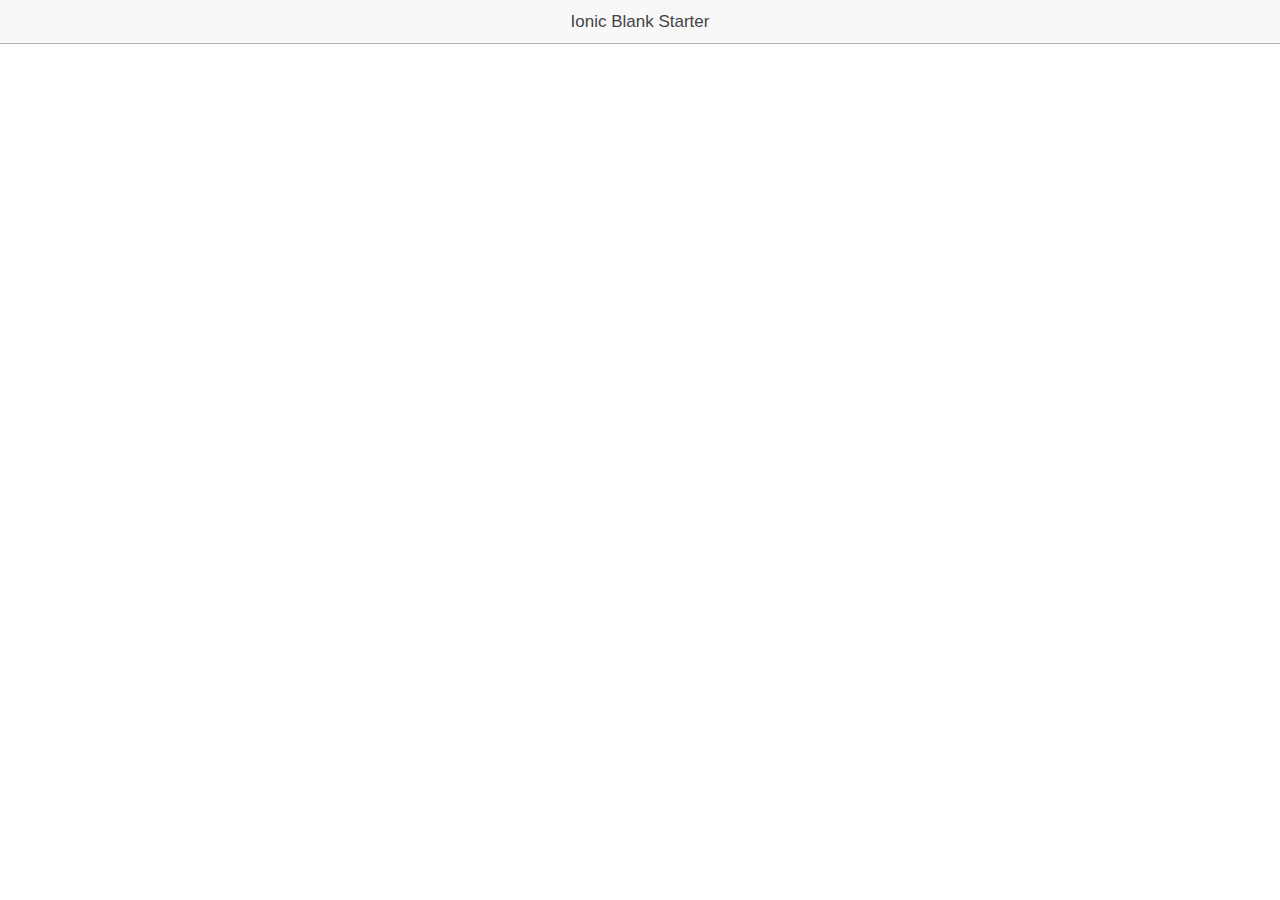
==== www/index.html @ cf3386d6 "initial setup" ====
<!DOCTYPE html>
<html>
  <head>
    <meta charset="utf-8">
    <meta name="viewport" content="initial-scale=1, maximum-scale=1, user-scalable=no, width=device-width">
    <title></title>

    <link href="lib/ionic/css/ionic.css" rel="stylesheet">
    <link href="css/style.css" rel="stylesheet">

    <!-- IF using Sass (run gulp sass first), then uncomment below and remove the CSS includes above
    <link href="css/ionic.app.css" rel="stylesheet">
    -->

    <!-- ionic/angularjs js -->
    <script src="lib/ionic/js/ionic.bundle.js"></script>

    <!-- cordova script (this will be a 404 during development) -->
    <script src="cordova.js"></script>

    <!-- your app's js -->
    <script src="js/app.js"></script>
  </head>
  <body ng-app="starter">

    <ion-pane>
      <ion-header-bar class="bar-stable">
        <h1 class="title">Ionic Blank Starter</h1>
      </ion-header-bar>
      <ion-content>
      </ion-content>
    </ion-pane>
  </body>
</html>
---- www/css/style.css ----
/* Empty. Add your own CSS if you like */
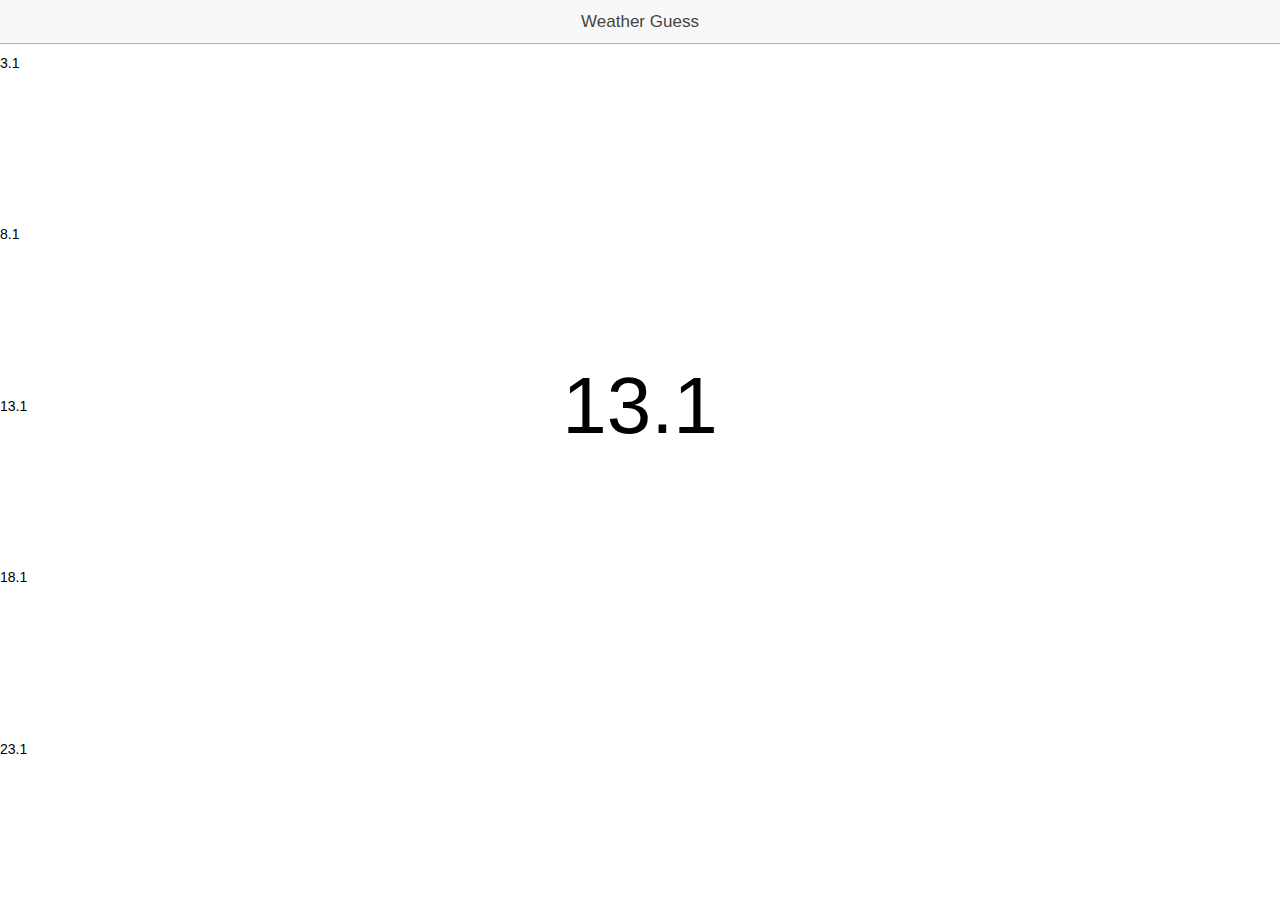
==== commit 40b92b77: "initial commit" ====
--- a/www/index.html
+++ b/www/index.html
@@ -3,7 +3,7 @@
   <head>
     <meta charset="utf-8">
     <meta name="viewport" content="initial-scale=1, maximum-scale=1, user-scalable=no, width=device-width">
-    <title></title>
+    <title>Weather Guess</title>
 
     <link href="lib/ionic/css/ionic.css" rel="stylesheet">
     <link href="css/style.css" rel="stylesheet">
@@ -14,21 +14,25 @@
 
     <!-- ionic/angularjs js -->
     <script src="lib/ionic/js/ionic.bundle.js"></script>
+    <script src="lib/jquery.js"></script>
 
     <!-- cordova script (this will be a 404 during development) -->
     <script src="cordova.js"></script>
 
     <!-- your app's js -->
     <script src="js/app.js"></script>
+    <script src="js/controllers.js"></script>
+    <script src="js/factories.js"></script>
+    <script src="js/directives.js"></script>
+    <script src="js/filters.js"></script>
   </head>
-  <body ng-app="starter">
+  <body ng-app="weatherGuess">
 
     <ion-pane>
       <ion-header-bar class="bar-stable">
-        <h1 class="title">Ionic Blank Starter</h1>
+        <h1 class="title">Weather Guess</h1>
       </ion-header-bar>
-      <ion-content>
-      </ion-content>
+      <ion-nav-view></ion-nav-view>
     </ion-pane>
   </body>
 </html>
--- a/www/css/style.css
+++ b/www/css/style.css
@@ -1 +1,23 @@
 /* Empty. Add your own CSS if you like */
+
+.temperature-slider {
+  position: relative;
+  height: 80%;
+  display: block;
+}
+
+.temperature-button {
+  position: absolute;
+  top: 50%;
+  left: 50%;
+  margin-left: -100px;
+  padding: 10px;
+  width: 200px;
+  text-align: center;
+  font-size: 80px;
+}
+
+.temperature-label {
+  position: absolute;
+  margin-top: 10px;
+}
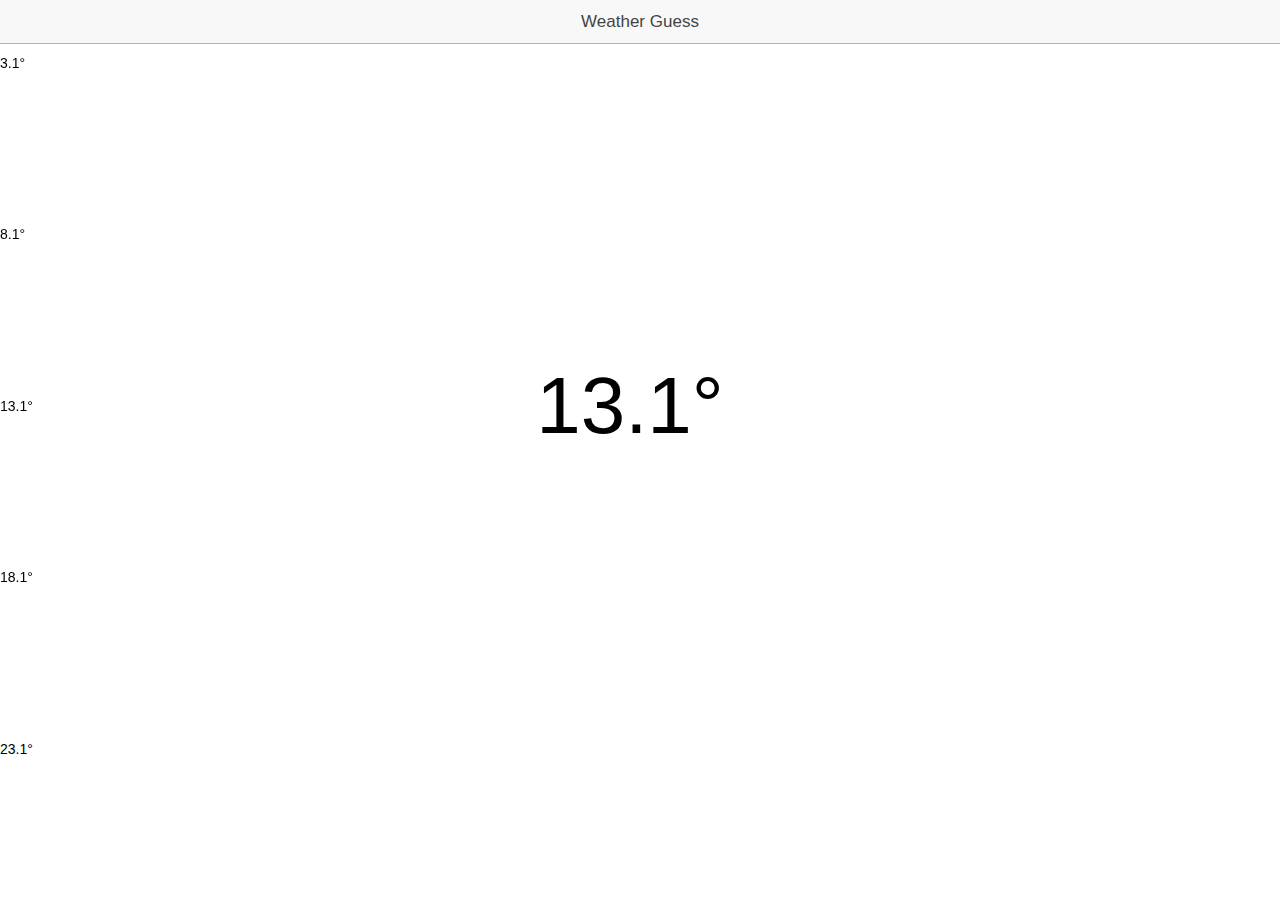
==== commit 250e2997: "add animations and make progress" ====
--- a/www/index.html
+++ b/www/index.html
@@ -7,6 +7,7 @@
 
     <link href="lib/ionic/css/ionic.css" rel="stylesheet">
     <link href="css/style.css" rel="stylesheet">
+    <link href="css/animate.css" rel="stylesheet">
 
     <!-- IF using Sass (run gulp sass first), then uncomment below and remove the CSS includes above
     <link href="css/ionic.app.css" rel="stylesheet">
--- a/www/css/style.css
+++ b/www/css/style.css
@@ -2,22 +2,42 @@
 
 .temperature-slider {
   position: relative;
+  z-index: 1000;
   height: 80%;
   display: block;
+}
+
+.temperature-indicator {
+  left: 50%;
+  margin-left: -120px;
+  padding: 10px;
+  width: 220px;
+  text-align: center;
+  font-size: 80px;
 }
 
 .temperature-button {
   position: absolute;
   top: 50%;
-  left: 50%;
-  margin-left: -100px;
-  padding: 10px;
-  width: 200px;
-  text-align: center;
-  font-size: 80px;
 }
 
 .temperature-label {
   position: absolute;
   margin-top: 10px;
 }
+
+
+.current-temperature {
+  position: absolute;
+  top: 0;
+  left: 50%;
+}
+
+.guess {
+  position: absolute;
+  bottom: 20px;
+  left: 50%;
+  width: 250px;
+  margin-left: -125px;
+  z-index: 1001;
+}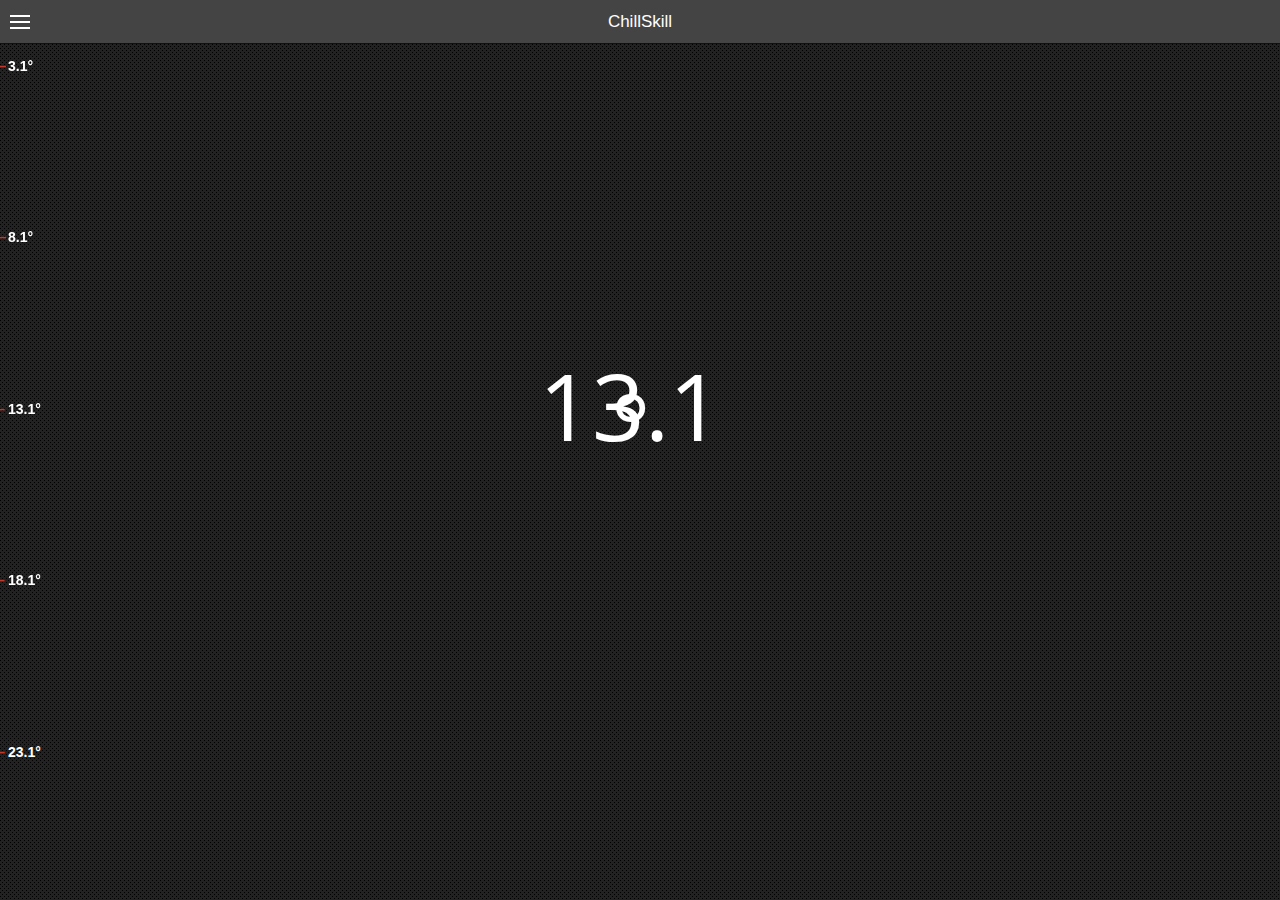
==== commit 5a28667a: "fonts, colors, scale styled" ====
--- a/www/index.html
+++ b/www/index.html
@@ -3,7 +3,7 @@
   <head>
     <meta charset="utf-8">
     <meta name="viewport" content="initial-scale=1, maximum-scale=1, user-scalable=no, width=device-width">
-    <title>Weather Guess</title>
+    <title>ChillSkill</title>
 
     <link href="lib/ionic/css/ionic.css" rel="stylesheet">
     <link href="css/style.css" rel="stylesheet">
@@ -26,12 +26,16 @@
     <script src="js/factories.js"></script>
     <script src="js/directives.js"></script>
     <script src="js/filters.js"></script>
+    
+    <link href='http://fonts.googleapis.com/css?family=Open+Sans+Condensed:300' rel='stylesheet' type='text/css'>
+    
   </head>
   <body ng-app="weatherGuess">
 
     <ion-pane>
-      <ion-header-bar class="bar-stable">
-        <h1 class="title">Weather Guess</h1>
+      <ion-header-bar class="bar-dark">
+        <button class="button button-clear icon ion-navicon"></button>
+        <h1 class="title">ChillSkill</h1>
       </ion-header-bar>
       <ion-nav-view></ion-nav-view>
     </ion-pane>
--- a/www/css/style.css
+++ b/www/css/style.css
@@ -1,4 +1,11 @@
 /* Empty. Add your own CSS if you like */
+
+/*SCHRITT 1*/
+.pane{
+  background: #222 url([data-uri]);
+  color: #fff;
+}
+
 
 .temperature-slider {
   position: relative;
@@ -8,12 +15,13 @@
 }
 
 .temperature-indicator {
+  font-family: 'Open Sans Condensed', sans-serif;
   left: 50%;
   margin-left: -120px;
   padding: 10px;
   width: 220px;
   text-align: center;
-  font-size: 80px;
+  font-size: 92px;
 }
 
 .temperature-button {
@@ -24,6 +32,17 @@
 .temperature-label {
   position: absolute;
   margin-top: 10px;
+  padding: 3px;
+  left: 5px;
+  font-weight: bold;
+}
+
+.temperature-label:before{
+  content: "–";
+  position: absolute;
+  left: -20%;
+  color: #C0392B;
+  font-weight: bold;
 }
 
 
